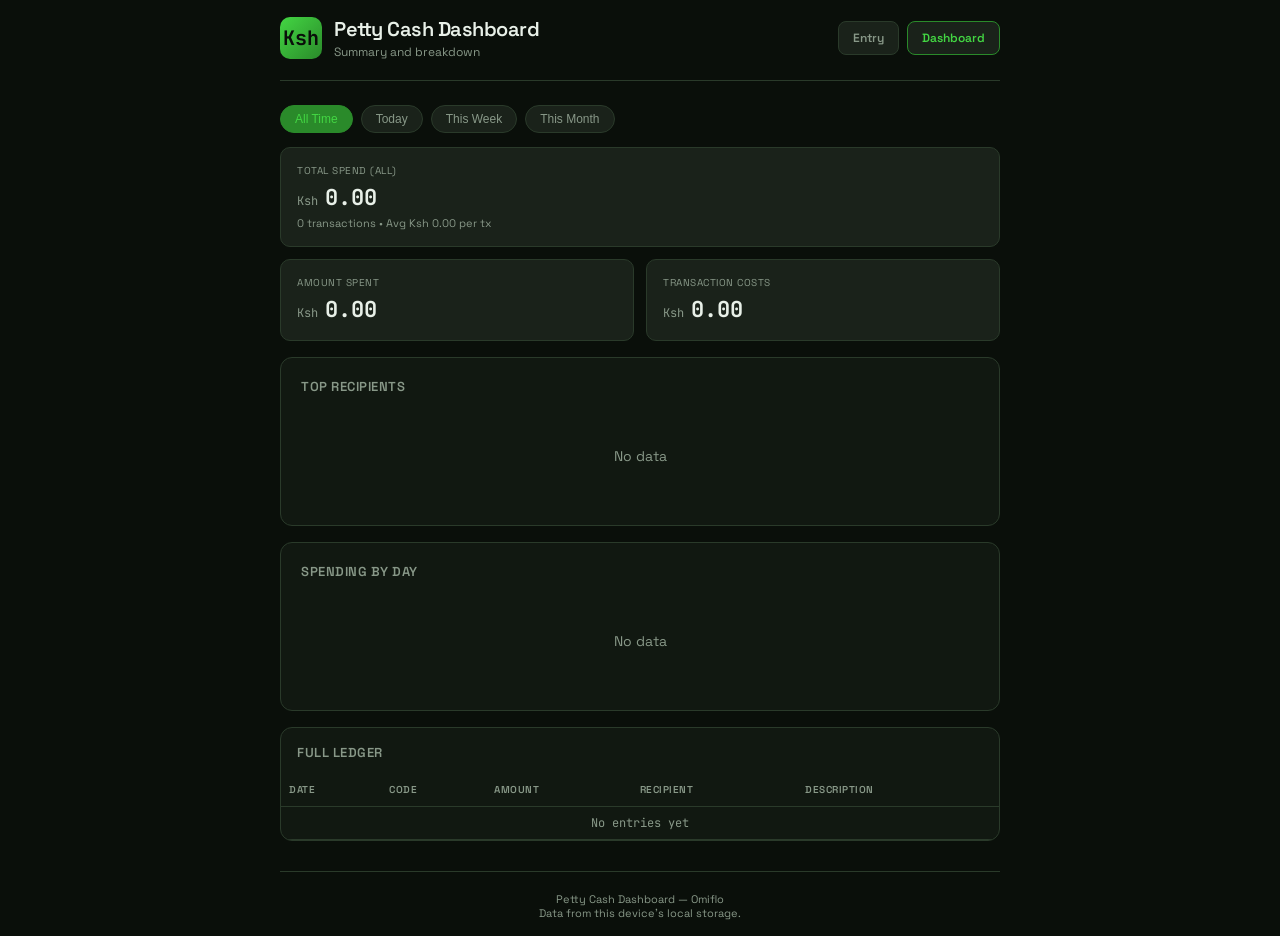
==== dashboard.html @ 9b75cf19 "Add files via upload" ====
<!DOCTYPE html>
<html lang="en">
<head>
<meta charset="UTF-8">
<meta name="viewport" content="width=device-width, initial-scale=1.0">
<title>Petty Cash Dashboard</title>
<link rel="preconnect" href="https://fonts.googleapis.com">
<link rel="preconnect" href="https://fonts.gstatic.com" crossorigin>
<link href="https://fonts.googleapis.com/css2?family=Space+Grotesk:wght@400;500;600;700&family=JetBrains+Mono:wght@400;500;600&display=swap" rel="stylesheet">
<style>
:root {
  --bg: #0a0f0a;
  --surface: #111811;
  --surface-2: #1a221a;
  --border: #2a3a2a;
  --text: #e8f0e8;
  --text-dim: #889888;
  --accent: #43d643;
  --accent-dim: #2a8a2a;
  --danger: #e0533a;
  --warn: #f0b040;
  --radius: 12px;
}
* { box-sizing: border-box; margin: 0; padding: 0; }
body {
  font-family: 'Space Grotesk', sans-serif;
  background: var(--bg);
  color: var(--text);
  min-height: 100vh;
  padding: 16px;
  -webkit-tap-highlight-color: transparent;
}
.container { max-width: 720px; margin: 0 auto; }

.header {
  display: flex;
  align-items: center;
  gap: 12px;
  margin-bottom: 24px;
  padding-bottom: 20px;
  border-bottom: 1px solid var(--border);
}
.header-icon {
  width: 42px; height: 42px;
  background: linear-gradient(135deg, var(--accent), var(--accent-dim));
  border-radius: 10px;
  display: flex; align-items: center; justify-content: center;
  font-size: 20px; font-weight: 700;
  color: #0a0f0a;
  flex-shrink: 0;
  font-family: 'JetBrains Mono', monospace;
}
.header h1 { font-size: 20px; font-weight: 600; letter-spacing: -0.5px; }
.header p { font-size: 12px; color: var(--text-dim); margin-top: 2px; }
.header-nav {
  margin-left: auto;
  display: flex;
  gap: 8px;
}
.nav-btn {
  font-size: 12px;
  font-weight: 600;
  padding: 8px 14px;
  border-radius: 8px;
  background: var(--surface-2);
  border: 1px solid var(--border);
  color: var(--text-dim);
  text-decoration: none;
  transition: all 0.2s;
}
.nav-btn:hover { color: var(--accent); border-color: var(--accent-dim); }
.nav-btn.active { color: var(--accent); border-color: var(--accent-dim); }

.card {
  background: var(--surface);
  border: 1px solid var(--border);
  border-radius: var(--radius);
  padding: 20px;
  margin-bottom: 16px;
}

/* Stats grid */
.stats-grid {
  display: grid;
  grid-template-columns: 1fr 1fr;
  gap: 12px;
  margin-bottom: 16px;
}
.stat-box {
  background: var(--surface-2);
  border: 1px solid var(--border);
  border-radius: 10px;
  padding: 16px;
}
.stat-box.full { grid-column: 1 / -1; }
.stat-box label {
  font-size: 10px;
  text-transform: uppercase;
  letter-spacing: 0.5px;
  color: var(--text-dim);
  display: block;
  margin-bottom: 6px;
}
.stat-box .val {
  font-family: 'JetBrains Mono', monospace;
  font-size: 22px;
  font-weight: 700;
}
.stat-box .val::before { content: 'Ksh '; font-size: 12px; color: var(--text-dim); font-weight: 400; }
.stat-box .sub {
  font-size: 11px;
  color: var(--text-dim);
  margin-top: 4px;
}

/* Bar chart */
.chart-section h3 {
  font-size: 13px;
  font-weight: 600;
  color: var(--text-dim);
  text-transform: uppercase;
  letter-spacing: 0.5px;
  margin-bottom: 12px;
}
.bar-chart { display: flex; flex-direction: column; gap: 8px; }
.bar-row {
  display: flex;
  align-items: center;
  gap: 10px;
  font-size: 12px;
}
.bar-label {
  width: 100px;
  text-align: right;
  color: var(--text-dim);
  font-size: 11px;
  white-space: nowrap;
  overflow: hidden;
  text-overflow: ellipsis;
  flex-shrink: 0;
}
.bar-track {
  flex: 1;
  height: 24px;
  background: var(--surface-2);
  border-radius: 6px;
  overflow: hidden;
  position: relative;
}
.bar-fill {
  height: 100%;
  background: linear-gradient(90deg, var(--accent-dim), var(--accent));
  border-radius: 6px;
  transition: width 0.5s ease;
  min-width: 2px;
}
.bar-value {
  font-family: 'JetBrains Mono', monospace;
  font-size: 11px;
  color: var(--text);
  white-space: nowrap;
  flex-shrink: 0;
}

/* Daily totals */
.daily-list { display: flex; flex-direction: column; gap: 8px; }
.daily-row {
  display: flex;
  justify-content: space-between;
  align-items: center;
  padding: 10px 14px;
  background: var(--surface-2);
  border: 1px solid var(--border);
  border-radius: 8px;
}
.daily-date { font-size: 13px; font-weight: 500; }
.daily-amount { font-family: 'JetBrains Mono', monospace; font-weight: 600; color: var(--accent); }
.daily-count { font-size: 11px; color: var(--text-dim); }

/* Full ledger table */
.ledger-card { overflow-x: auto; padding: 0; }
.ledger-table {
  width: 100%;
  border-collapse: collapse;
  font-size: 12px;
}
.ledger-table th {
  text-align: left;
  padding: 10px 8px;
  border-bottom: 1px solid var(--border);
  font-size: 10px;
  text-transform: uppercase;
  letter-spacing: 0.5px;
  color: var(--text-dim);
  font-weight: 600;
}
.ledger-table td {
  padding: 8px;
  border-bottom: 1px solid var(--border);
  font-family: 'JetBrains Mono', monospace;
  font-size: 12px;
}
.ledger-table td.desc { font-family: 'Space Grotesk', sans-serif; color: var(--text-dim); }
.ledger-table td.amount { text-align: right; }
.ledger-table tr:hover td { background: var(--surface-2); }

.empty-state {
  text-align: center;
  padding: 40px;
  color: var(--text-dim);
  font-size: 14px;
}

/* Filter */
.filter-row {
  display: flex;
  gap: 8px;
  margin-bottom: 14px;
  flex-wrap: wrap;
}
.filter-btn {
  font-size: 12px;
  padding: 6px 14px;
  border-radius: 20px;
  background: var(--surface-2);
  border: 1px solid var(--border);
  color: var(--text-dim);
  cursor: pointer;
  transition: all 0.2s;
}
.filter-btn.active {
  background: var(--accent-dim);
  color: var(--accent);
  border-color: var(--accent-dim);
}

.footer {
  text-align: center;
  margin-top: 30px;
  padding-top: 20px;
  border-top: 1px solid var(--border);
  font-size: 11px;
  color: var(--text-dim);
}

@media (max-width: 480px) {
  .stats-grid { grid-template-columns: 1fr 1fr; }
  .stat-box .val { font-size: 18px; }
  .bar-label { width: 70px; font-size: 10px; }
  .ledger-table { font-size: 11px; }
  .ledger-table th, .ledger-table td { padding: 6px 4px; }
}
</style>
</head>
<body>
<div class="container">

  <div class="header">
    <div class="header-icon">Ksh</div>
    <div>
      <h1>Petty Cash Dashboard</h1>
      <p>Summary and breakdown</p>
    </div>
    <div class="header-nav">
      <a href="index.html" class="nav-btn">Entry</a>
      <a href="dashboard.html" class="nav-btn active">Dashboard</a>
    </div>
  </div>

  <div class="filter-row" id="filterRow">
    <button class="filter-btn active" onclick="setFilter('all', this)">All Time</button>
    <button class="filter-btn" onclick="setFilter('today', this)">Today</button>
    <button class="filter-btn" onclick="setFilter('week', this)">This Week</button>
    <button class="filter-btn" onclick="setFilter('month', this)">This Month</button>
  </div>

  <!-- Stats -->
  <div class="stats-grid" id="statsGrid"></div>

  <!-- Top recipients chart -->
  <div class="card chart-section">
    <h3>Top Recipients</h3>
    <div class="bar-chart" id="recipientChart"></div>
  </div>

  <!-- Daily breakdown -->
  <div class="card chart-section">
    <h3>Spending by Day</h3>
    <div class="daily-list" id="dailyList"></div>
  </div>

  <!-- Full ledger -->
  <div class="card ledger-card">
    <h3 style="font-size:13px;font-weight:600;color:var(--text-dim);text-transform:uppercase;letter-spacing:0.5px;margin-bottom:12px;padding:16px 16px 0;">Full Ledger</h3>
    <table class="ledger-table">
      <thead>
        <tr>
          <th>Date</th>
          <th>Code</th>
          <th class="amount">Amount</th>
          <th>Recipient</th>
          <th>Description</th>
        </tr>
      </thead>
      <tbody id="fullLedger"></tbody>
    </table>
  </div>

  <div class="footer">
    Petty Cash Dashboard — Omiflo<br>
    Data from this device's local storage.
  </div>

</div>

<script>
const STORE_KEY = 'pettyCashLedger';
let currentFilter = 'all';

function getLedger() {
  try { return JSON.parse(localStorage.getItem(STORE_KEY) || '[]'); }
  catch { return []; }
}

function fmt(n) {
  return n.toLocaleString('en-US', {minimumFractionDigits: 2, maximumFractionDigits: 2});
}

function parseDate(dateStr, timeStr) {
  // Format: DD/MM/YY
  const parts = dateStr.split('/');
  if (parts.length === 3) {
    let [d, m, y] = parts;
    y = y.length === 2 ? '20' + y : y;
    return new Date(`${y}-${m.padStart(2,'0')}-${d.padStart(2,'0')}T${timeStr || '00:00'}`);
  }
  return new Date();
}

function filterLedger(ledger) {
  if (currentFilter === 'all') return ledger;
  const now = new Date();
  const today = new Date(now.getFullYear(), now.getMonth(), now.getDate());
  const weekStart = new Date(today);
  weekStart.setDate(weekStart.getDate() - weekStart.getDay());
  const monthStart = new Date(now.getFullYear(), now.getMonth(), 1);

  return ledger.filter(tx => {
    const d = parseDate(tx.date, tx.time);
    if (currentFilter === 'today') return d >= today;
    if (currentFilter === 'week') return d >= weekStart;
    if (currentFilter === 'month') return d >= monthStart;
    return true;
  });
}

function setFilter(f, btn) {
  currentFilter = f;
  document.querySelectorAll('.filter-btn').forEach(b => b.classList.remove('active'));
  btn.classList.add('active');
  render();
}

function render() {
  const all = getLedger();
  const ledger = filterLedger(all);

  // Stats
  const totalSpent = ledger.reduce((s, t) => s + t.amount, 0);
  const totalCost = ledger.reduce((s, t) => s + t.cost, 0);
  const txCount = ledger.length;
  const avgTx = txCount ? totalSpent / txCount : 0;

  document.getElementById('statsGrid').innerHTML = `
    <div class="stat-box full">
      <label>Total Spend (${currentFilter})</label>
      <div class="val">${fmt(totalSpent + totalCost)}</div>
      <div class="sub">${txCount} transactions • Avg Ksh ${fmt(avgTx)} per tx</div>
    </div>
    <div class="stat-box">
      <label>Amount Spent</label>
      <div class="val">${fmt(totalSpent)}</div>
    </div>
    <div class="stat-box">
      <label>Transaction Costs</label>
      <div class="val">${fmt(totalCost)}</div>
    </div>
  `;

  // Top recipients
  const byRecipient = {};
  ledger.forEach(t => {
    byRecipient[t.recipient] = (byRecipient[t.recipient] || 0) + t.amount;
  });
  const topRecipients = Object.entries(byRecipient).sort((a,b) => b[1] - a[1]).slice(0, 8);
  const maxAmt = topRecipients.length ? topRecipients[0][1] : 1;

  document.getElementById('recipientChart').innerHTML = topRecipients.length ? topRecipients.map(([name, amt]) => `
    <div class="bar-row">
      <div class="bar-label" title="${esc(name)}">${esc(name)}</div>
      <div class="bar-track"><div class="bar-fill" style="width: ${(amt/maxAmt*100).toFixed(1)}%"></div></div>
      <div class="bar-value">${fmt(amt)}</div>
    </div>
  `).join('') : '<div class="empty-state">No data</div>';

  // Daily breakdown
  const byDate = {};
  ledger.forEach(t => {
    byDate[t.date] = byDate[t.date] || { total: 0, count: 0 };
    byDate[t.date].total += t.amount + t.cost;
    byDate[t.date].count++;
  });
  const sortedDates = Object.entries(byDate).sort((a,b) => b[0].localeCompare(a[0]));

  document.getElementById('dailyList').innerHTML = sortedDates.length ? sortedDates.map(([date, info]) => `
    <div class="daily-row">
      <span class="daily-date">${esc(date)}</span>
      <span class="daily-count">${info.count} tx</span>
      <span class="daily-amount">Ksh ${fmt(info.total)}</span>
    </div>
  `).join('') : '<div class="empty-state">No data</div>';

  // Full ledger table
  const sorted = [...ledger].sort((a,b) => (b.date + ' ' + b.time).localeCompare(a.date + ' ' + a.time));
  document.getElementById('fullLedger').innerHTML = sorted.length ? sorted.map(t => `
    <tr>
      <td>${esc(t.date)}<br><span style="color:var(--text-dim);font-size:10px">${esc(t.time)}</span></td>
      <td style="color:var(--accent)">${esc(t.code)}</td>
      <td class="amount">${fmt(t.amount)}</td>
      <td>${esc(t.recipient)}</td>
      <td class="desc">${esc(t.description || '-')}</td>
    </tr>
  `).join('') : `<tr><td colspan="5" class="empty-state">No entries yet</td></tr>`;
}

function esc(str) {
  return (str||'').replace(/&/g,'&amp;').replace(/</g,'&lt;').replace(/>/g,'&gt;').replace(/"/g,'&quot;');
}

render();
</script>
</body>
</html>
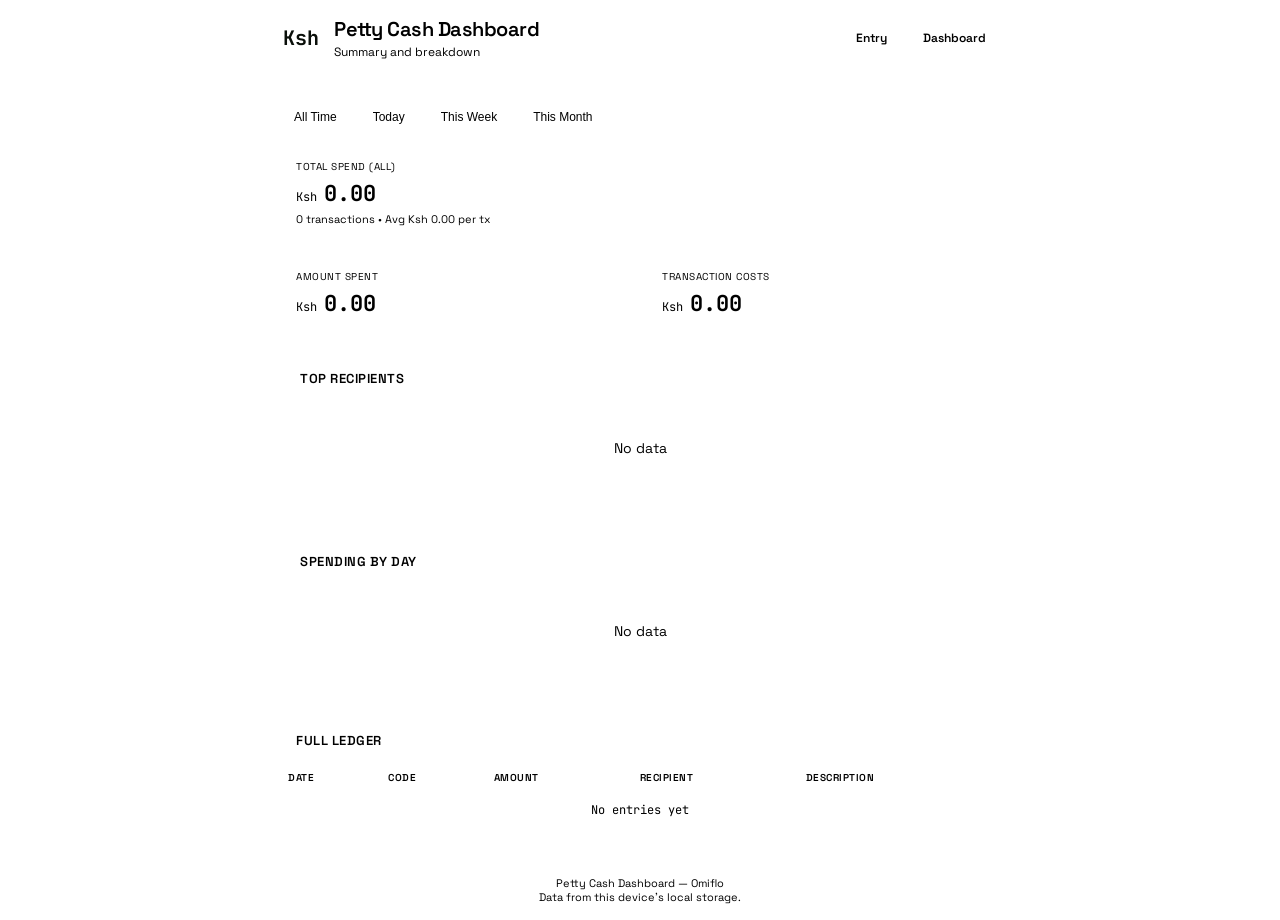
==== commit 0b92faf8: "Update dashboard.html" ====
--- a/dashboard.html
+++ b/dashboard.html
@@ -7,7 +7,7 @@
 <link rel="preconnect" href="https://fonts.googleapis.com">
 <link rel="preconnect" href="https://fonts.gstatic.com" crossorigin>
 <link href="https://fonts.googleapis.com/css2?family=Space+Grotesk:wght@400;500;600;700&family=JetBrains+Mono:wght@400;500;600&display=swap" rel="stylesheet">
-<style>
+<style><link rel="stylesheet" href="brand.css">
 :root {
   --bg: #0a0f0a;
   --surface: #111811;
--- a/brand.css
+++ b/brand.css
@@ -0,0 +1,174 @@
+/* ============================================================
+   OMIFLO BRAND STYLESHEET
+   Applies Omiflo brand colours to the Petty Cash tool.
+   Just link this in index.html and dashboard.html:
+   <link rel="stylesheet" href="brand.css">
+   ============================================================ */
+
+:root {
+  /* Omiflo Brand Palette */
+  --omiflo-blue: #1A8FD1;
+  --omiflo-green: #6DC242;
+  --omiflo-deep-blue: #0D5F96;
+  --omiflo-sky-tint: #E3F4FC;
+  --omiflo-green-tint: #EEF7E6;
+
+  /* Override the tool's CSS variables */
+  --bg: #0a1a2e;
+  --surface: #0f2640;
+  --surface-2: #16304f;
+  --border: #1f4068;
+  --text: #eaf4fb;
+  --text-dim: #7a9bb5;
+  --accent: var(--omiflo-blue);
+  --accent-dim: var(--omiflo-deep-blue);
+  --danger: #e0533a;
+  --warn: #f0b040;
+  --radius: 12px;
+}
+
+/* ---- Header branding ---- */
+.header {
+  position: relative;
+  padding-top: 8px;
+}
+.header::before {
+  content: '';
+  position: absolute;
+  top: 0; left: 0; right: 0;
+  height: 3px;
+  background: linear-gradient(90deg, var(--omiflo-blue), var(--omiflo-green));
+  border-radius: 3px;
+}
+.header-icon {
+  width: 44px; height: 44px;
+  background: linear-gradient(135deg, var(--omiflo-blue), var(--omiflo-deep-blue));
+  border-radius: 10px;
+  display: flex; align-items: center; justify-content: center;
+  font-size: 11px; font-weight: 700;
+  color: #fff; flex-shrink: 0;
+  font-family: 'Space Grotesk', sans-serif;
+  letter-spacing: -0.5px;
+}
+.header h1 {
+  font-size: 18px;
+  font-weight: 700;
+  letter-spacing: -0.5px;
+}
+.header h1::after {
+  content: ' · Omiflo';
+  font-size: 11px;
+  font-weight: 400;
+  color: var(--omiflo-green);
+  letter-spacing: 0;
+}
+.header p {
+  font-size: 11px;
+  color: var(--text-dim);
+  margin-top: 2px;
+}
+
+/* ---- Buttons ---- */
+.btn-primary {
+  background: var(--omiflo-blue);
+  color: #fff;
+}
+.btn-primary:hover {
+  background: #2ba0e0;
+}
+.btn-secondary:hover {
+  border-color: var(--omiflo-blue);
+}
+
+/* ---- Transaction cards ---- */
+.tx-code {
+  color: var(--omiflo-blue);
+}
+.badge {
+  background: rgba(26,143,209,0.15);
+  color: var(--omiflo-blue);
+}
+
+/* ---- Summary cards ---- */
+.summary-item {
+  border-top: 2px solid transparent;
+}
+.summary-item:nth-child(1) { border-top-color: var(--omiflo-blue); }
+.summary-item:nth-child(2) { border-top-color: var(--omiflo-green); }
+.summary-item:nth-child(3) { border-top-color: var(--omiflo-deep-blue); }
+
+/* ---- Config toggle ---- */
+.config-toggle:hover {
+  color: var(--omiflo-blue);
+}
+
+/* ---- Inputs ---- */
+textarea:focus, input:focus {
+  border-color: var(--omiflo-blue);
+}
+.field-group input:focus, .field-group textarea:focus {
+  border-color: var(--omiflo-blue);
+}
+
+/* ---- Nav ---- */
+.nav-btn:hover {
+  color: var(--omiflo-blue);
+  border-color: var(--omiflo-deep-blue);
+}
+.nav-btn.active {
+  color: var(--omiflo-blue);
+  border-color: var(--omiflo-deep-blue);
+}
+
+/* ---- Status bar ---- */
+.status-bar.success {
+  background: rgba(109,194,66,0.1);
+  border: 1px solid var(--omiflo-green);
+  color: var(--omiflo-green);
+}
+.status-bar.loading {
+  background: rgba(240,176,64,0.1);
+  border: 1px solid rgba(240,176,64,0.3);
+  color: var(--warn);
+}
+
+/* ---- Ledger ---- */
+.ledger-section h3 .count {
+  color: var(--omiflo-blue);
+}
+.ledger-table tr:hover td {
+  background: rgba(26,143,209,0.05);
+}
+
+/* ---- Footer ---- */
+.footer {
+  text-align: center;
+  margin-top: 30px;
+  padding-top: 20px;
+  border-top: 1px solid var(--border);
+  font-size: 11px;
+  color: var(--text-dim);
+}
+.footer::before {
+  content: '';
+  display: block;
+  width: 40px; height: 3px;
+  background: linear-gradient(90deg, var(--omiflo-blue), var(--omiflo-green));
+  border-radius: 3px;
+  margin: 0 auto 12px;
+}
+.footer strong {
+  color: var(--omiflo-blue);
+  font-weight: 600;
+}
+
+/* ---- Dashboard specific ---- */
+.dash-card {
+  border-top: 3px solid var(--omiflo-blue);
+}
+.dash-summary .val {
+  color: var(--omiflo-blue);
+}
+.chart-bar {
+  background: linear-gradient(180deg, var(--omiflo-blue), var(--omiflo-deep-blue));
+}
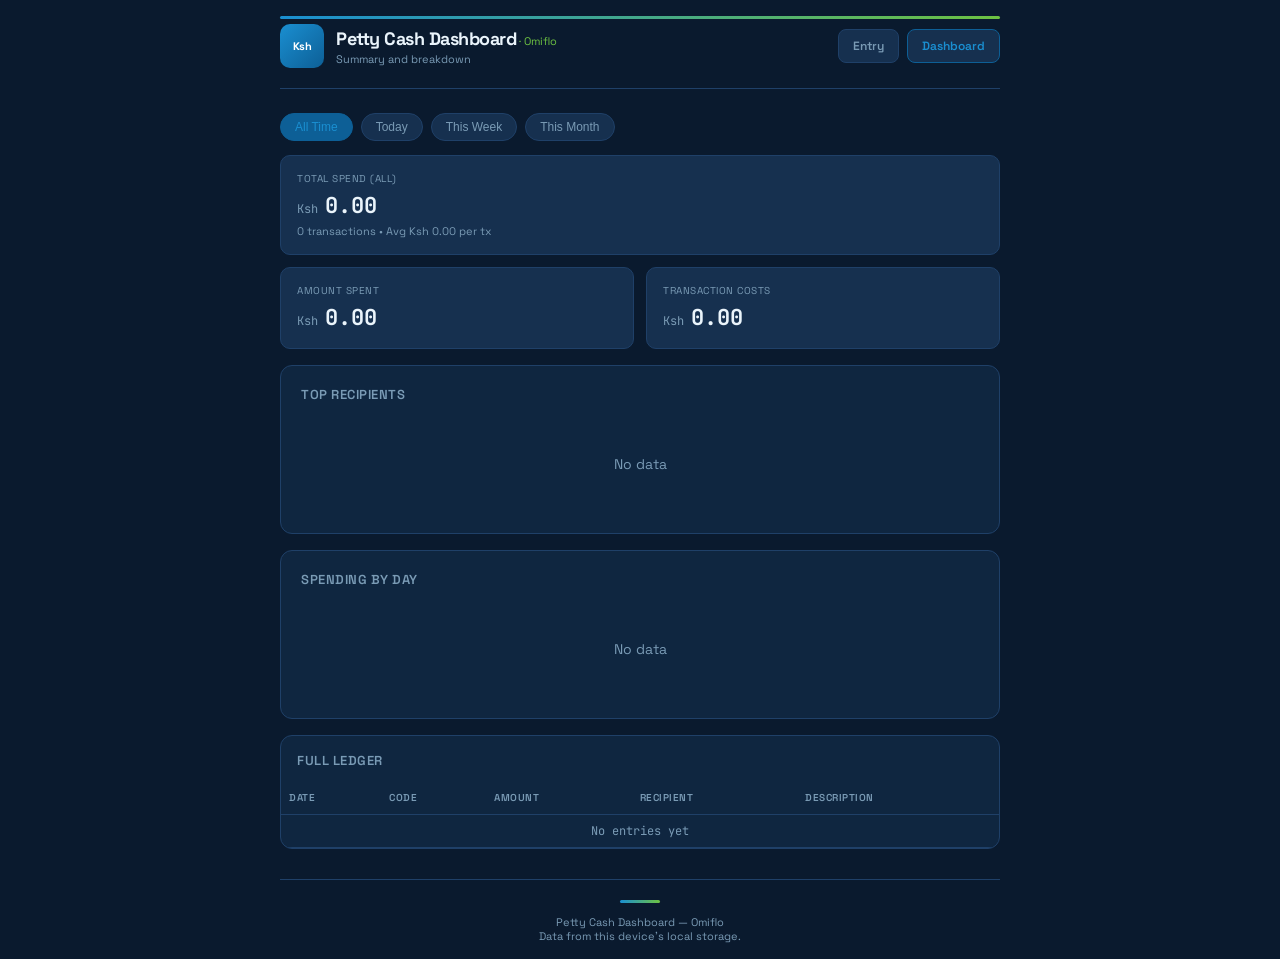
==== commit fafb3886: "Add files via upload" ====
--- a/dashboard.html
+++ b/dashboard.html
@@ -7,7 +7,7 @@
 <link rel="preconnect" href="https://fonts.googleapis.com">
 <link rel="preconnect" href="https://fonts.gstatic.com" crossorigin>
 <link href="https://fonts.googleapis.com/css2?family=Space+Grotesk:wght@400;500;600;700&family=JetBrains+Mono:wght@400;500;600&display=swap" rel="stylesheet">
-<style><link rel="stylesheet" href="brand.css">
+<style>
 :root {
   --bg: #0a0f0a;
   --surface: #111811;
@@ -251,6 +251,7 @@
   .ledger-table th, .ledger-table td { padding: 6px 4px; }
 }
 </style>
+<link rel="stylesheet" href="brand.css">
 </head>
 <body>
 <div class="container">
